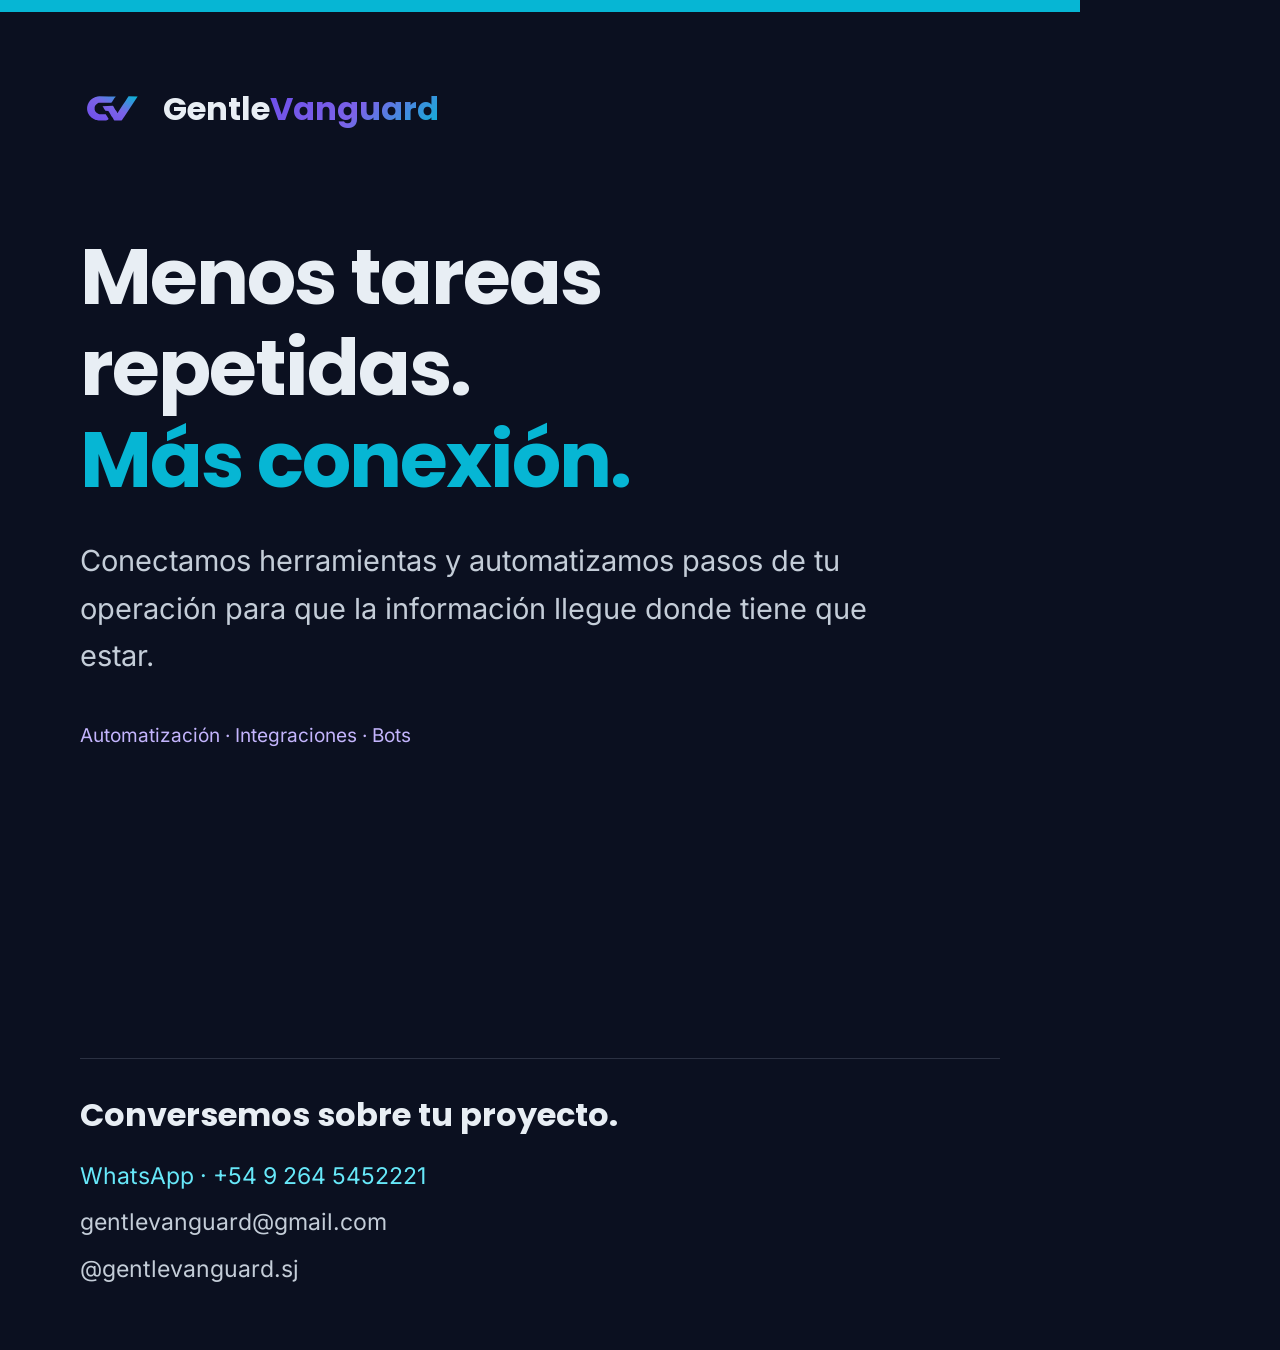
==== social/automatizacion-feed.html @ 8bb57fa7 "Publish GentleVanguard corporate website" ====
<!doctype html><html lang="es"><head><meta charset="utf-8"><meta name="viewport" content="width=1080"><title>GentleVanguard — automatizacion</title><link rel="stylesheet" href="../main.css"><link rel="stylesheet" href="../assets/gv-fonts.css"><style>
*{box-sizing:border-box}body{margin:0;width:1080px;height:1350px;background:var(--gv-bg);color:var(--gv-text);font-family:Inter,sans-serif}main{height:100%;padding:64px 80px;display:flex;flex-direction:column;border-top:12px solid var(--gv-cyan)}.brand{display:flex;align-items:center;gap:0;font:700 32px Poppins,sans-serif}.brand img{width:65px;height:65px;margin-right:18px}.brand span{background:var(--gv-gradient);background-clip:text;-webkit-background-clip:text;color:transparent}h1{font:700 78px/1.17 Poppins,sans-serif;letter-spacing:-2px;margin:90px 0 32px}em{font-style:normal;color:var(--gv-cyan)}p{font-size:29px;line-height:1.65;margin:0;max-width:820px;color:var(--gv-text-secondary)}.detail{font-size:19px;color:var(--gv-purple-soft);margin-top:40px}.contact{margin-top:auto;border-top:1px solid var(--gv-border);padding-top:32px}.cta{font:700 32px Poppins,sans-serif;color:var(--gv-text);margin-bottom:20px}.links{display:flex;flex-direction:column;gap:12px;font-size:23px;line-height:1.5}.links a{color:var(--gv-text-secondary);text-decoration:none}.links a:first-child{color:var(--gv-cyan-soft)}
</style></head><body><main><div class="brand"><img src="../assets/icon.svg" alt="">Gentle<span>Vanguard</span></div><h1>Menos tareas<br>repetidas.<br><em>Más conexión.</em></h1><p>Conectamos herramientas y automatizamos pasos de tu operación para que la información llegue donde tiene que estar.</p><p class="detail">Automatización · Integraciones · Bots</p><div class="contact"><p class="cta">Conversemos sobre tu proyecto.</p><div class="links"><a href="https://wa.me/5492645452221">WhatsApp · +54 9 264 5452221</a><a href="mailto:gentlevanguard@gmail.com">gentlevanguard@gmail.com</a><a href="https://www.instagram.com/gentlevanguard.sj/">@gentlevanguard.sj</a></div></div></main></body></html>
---- main.css ----
/*
 * Gentle-Vanguard Design System v2.1.0 — Tokens (CSS)
 * GENERATED from src/tokens/tokens.json by src/cli/build-tokens.ts — do not edit by hand.
 * Regenerate: npx tsx packages/gv-design-system/src/cli/build-tokens.ts
 *
 * v2 Premium canon (official since 2026-09-02):
 *   - Canon:    docs/brand/TOKENS-v2.json (v2.1.0)
 *   - Decision: docs/brand/BRAND-DECISION-2026-09-01.md
 *
 * Consolidated from 4 divergent legacy sets (see ADR-0026):
 *   - assets/gv-design-system.css (legacy canonical)
 *   - docs/brand/BRAND-GUIDELINES.md + config/brand.json
 *   - docs/brand/UI-STANDARD-ECOSYSTEM.md v1.0.0
 *   - apps/gv-analytics/src/styles.css (custom)
 *
 * Source of truth: src/tokens/tokens.json
 */

:root {
  color-scheme: dark;

  /* === PRIMARY === */
  --gv-purple: #8B5CF6;
  --gv-purple-deep: #7c3aed;
  --gv-purple-soft: #c4b5fd;
  --gv-cyan: #06B6D4;
  --gv-cyan-deep: #0891b2;
  --gv-cyan-soft: #67e8f9;
  --gv-gold: #fbbf24;

  /* === SURFACE === */
  --gv-bg: #0B1020;
  --gv-bg-elevated: #151921;
  --gv-bg-deep: #090c11;
  --gv-surface: #1a1f2a;
  --gv-surface-raised: #252b38;
  --gv-surface-overlay: rgba(26, 31, 42, 0.72);
  --gv-glass: rgba(26, 31, 42, 0.72);
  --gv-glass-border: rgba(167, 139, 250, 0.24);

  /* === TEXT === */
  --gv-text: #e8eef4;
  --gv-text-secondary: #c4cdd8;
  --gv-muted: #8b95a8;
  --gv-text-disabled: #5a6370;
  --gv-text-inverse: #090c11;

  /* === FEEDBACK === */
  --gv-amber: #f4bb4f;
  --gv-red: #ee6d75;
  --gv-green: #4ade80;
  --gv-info: #22d3ee;

  /* === BORDER === */
  --gv-border: rgba(139, 149, 168, 0.25);
  --gv-border-accent: rgba(167, 139, 250, 0.24);
  --gv-border-accent-strong: rgba(34, 211, 238, 0.5);

  /* === GLOW === */
  --gv-glow-purple: rgba(167, 139, 250, 0.16);
  --gv-glow-cyan: rgba(34, 211, 238, 0.13);

  /* === GRADIENT === */
  --gv-gradient: linear-gradient(135deg, #6E4DEB 0%, #7B63E8 52%, #06B6D4 100%);
  --gv-gradient-subtle: linear-gradient(135deg, rgba(167,139,250,0.18), rgba(34,211,238,0.18));
  --gv-gradient-text: linear-gradient(135deg, #6E4DEB 0%, #7B63E8 52%, #06B6D4 100%);

  /* === TYPOGRAPHY === */
  --gv-font-display: 'Poppins', 'Inter', system-ui, sans-serif;
  --gv-font-body: 'Inter', 'Inter Variable', system-ui, -apple-system, sans-serif;
  --gv-font-mono: 'JetBrains Mono NL', 'JetBrains Mono', 'Cascadia Code', Consolas, monospace;
  --gv-font-mono-accent: 'Space Mono', monospace;

  /* === SPACING === */
  --gv-space-1: 0.25rem;
  --gv-space-2: 0.5rem;
  --gv-space-3: 0.75rem;
  --gv-space-4: 1rem;
  --gv-space-5: 1.25rem;
  --gv-space-6: 1.5rem;
  --gv-space-8: 2rem;
  --gv-space-10: 2.5rem;
  --gv-space-12: 3rem;
  --gv-space-16: 4rem;
  --gv-space-20: 5rem;
  --gv-space-24: 6rem;

  /* === RADIUS === */
  --gv-radius-sm: 6px;
  --gv-radius-md: 10px;
  --gv-radius-lg: 14px;
  --gv-radius-xl: 20px;
  --gv-radius-2xl: 28px;
  --gv-radius-pill: 999px;

  /* === ELEVATION === */
  --gv-elev-sm: 0 1px 2px rgba(0, 0, 0, 0.4);
  --gv-elev-md: 0 4px 12px rgba(0, 0, 0, 0.5);
  --gv-elev-lg: 0 8px 24px rgba(0, 0, 0, 0.5);
  --gv-elev-xl: 0 20px 60px rgba(0, 0, 0, 0.6);
  --gv-elev-glow: 0 0 0 1px rgba(34, 211, 238, 0.15) inset, 0 8px 32px rgba(34, 211, 238, 0.35);

  /* === MOTION === */
  --gv-duration-instant: 100ms;
  --gv-duration-fast: 180ms;
  --gv-duration-base: 280ms;
  --gv-duration-slow: 400ms;
  --gv-duration-epic: 800ms;
  --gv-ease-out: cubic-bezier(0, 0, 0.2, 1);
  --gv-ease-in-out: cubic-bezier(0.4, 0, 0.2, 1);
  --gv-ease-smooth: cubic-bezier(0.16, 1, 0.3, 1);
  --gv-ease-out-expo: cubic-bezier(0.19, 1, 0.22, 1);
  /* Note: bounce/elastic easing is BANNED (per impeccable + DESIGN.md §7.2). Never define it. */

  /* === BREAKPOINTS (used in @media) === */
  --gv-breakpoint-sm: 640px;
  --gv-breakpoint-md: 768px;
  --gv-breakpoint-lg: 1024px;
  --gv-breakpoint-xl: 1280px;
  --gv-breakpoint-2xl: 1536px;

  /* === Z-INDEX === */
  --gv-z-base: 0;
  --gv-z-raised: 10;
  --gv-z-sticky: 50;
  --gv-z-overlay: 100;
  --gv-z-modal: 200;
  --gv-z-toast: 300;
  --gv-z-max: 9999;

  /* === LAYOUT === */
  --gv-header-height: 62px;
  --gv-content-max-width: 1180px;
}

/* === LIGHT THEME OVERRIDES (preserved from v1, opt-in) === */
:root[data-theme='light'] {
  color-scheme: light;
  --gv-bg: #f5f7fb;
  --gv-bg-elevated: #e5e7eb;
  --gv-bg-deep: #e5e7eb;
  --gv-surface: #ffffff;
  --gv-surface-raised: #f9fafb;
  --gv-surface-overlay: rgba(255, 255, 255, 0.7);
  --gv-glass: rgba(255, 255, 255, 0.7);
  --gv-glass-border: rgba(15, 23, 42, 0.1);
  --gv-text: #0f172a;
  --gv-text-secondary: #334155;
  --gv-muted: #475569;
  --gv-text-disabled: #94a3b8;
  --gv-text-inverse: #ffffff;
  --gv-border: rgba(15, 23, 42, 0.1);
  --gv-border-accent: rgba(167, 139, 250, 0.25);
  --gv-elev-md: 0 4px 12px rgba(15, 23, 42, 0.08);
  --gv-elev-lg: 0 8px 24px rgba(15, 23, 42, 0.12);
  --gv-elev-xl: 0 20px 60px rgba(15, 23, 42, 0.18);
}

/* === REDUCED MOTION === */
@media (prefers-reduced-motion: reduce) {
  :root {
    --gv-duration-base: 0ms;
    --gv-duration-fast: 0ms;
    --gv-duration-slow: 0ms;
  }
  *, *::before, *::after {
    animation-duration: 0.01ms !important;
    animation-iteration-count: 1 !important;
    transition-duration: 0.01ms !important;
  }
}
---- assets/gv-fonts.css ----
/* Gentle-Vanguard — Fuentes canónicas self-host (O-1, DD-20261002-01)
 * Poppins (display 700) · Inter (body) · JetBrains Mono (código)
 * Licencia SIL OFL 1.1 — redistribución permitida; paquete nativo, cero CDN.
 * IMPORT: @gentle-vanguard/design-system/fonts.css
 */
/* impeccable-disable overused-font: Poppins/Inter/JetBrains Mono son la tipografía canon decretada (BRAND-KIT §2.3, DD-20260928-01) */
/* Inter 400 — OFL 1.1 (latin subset) */
@font-face {
  font-family: 'Inter';
  font-style: normal;
  font-weight: 400;
  font-display: swap;
  src: url('./fonts/Inter-400.woff2') format('woff2');
}
/* Inter 500 — OFL 1.1 (latin subset) */
@font-face {
  font-family: 'Inter';
  font-style: normal;
  font-weight: 500;
  font-display: swap;
  src: url('./fonts/Inter-500.woff2') format('woff2');
}
/* Inter 600 — OFL 1.1 (latin subset) */
@font-face {
  font-family: 'Inter';
  font-style: normal;
  font-weight: 600;
  font-display: swap;
  src: url('./fonts/Inter-600.woff2') format('woff2');
}
/* Inter 700 — OFL 1.1 (latin subset) */
@font-face {
  font-family: 'Inter';
  font-style: normal;
  font-weight: 700;
  font-display: swap;
  src: url('./fonts/Inter-700.woff2') format('woff2');
}
/* JetBrains Mono 400 — OFL 1.1 (latin subset) */
@font-face {
  font-family: 'JetBrains Mono';
  font-style: normal;
  font-weight: 400;
  font-display: swap;
  src: url('./fonts/JetBrainsMono-400.woff2') format('woff2');
}
/* JetBrains Mono 500 — OFL 1.1 (latin subset) */
@font-face {
  font-family: 'JetBrains Mono';
  font-style: normal;
  font-weight: 500;
  font-display: swap;
  src: url('./fonts/JetBrainsMono-500.woff2') format('woff2');
}
/* JetBrains Mono 600 — OFL 1.1 (latin subset) */
@font-face {
  font-family: 'JetBrains Mono';
  font-style: normal;
  font-weight: 600;
  font-display: swap;
  src: url('./fonts/JetBrainsMono-600.woff2') format('woff2');
}
/* Poppins 300 — OFL 1.1 (latin subset) */
@font-face {
  font-family: 'Poppins';
  font-style: normal;
  font-weight: 300;
  font-display: swap;
  src: url('./fonts/Poppins-300.woff2') format('woff2');
}
/* Poppins 400 — OFL 1.1 (latin subset) */
@font-face {
  font-family: 'Poppins';
  font-style: normal;
  font-weight: 400;
  font-display: swap;
  src: url('./fonts/Poppins-400.woff2') format('woff2');
}
/* Poppins 500 — OFL 1.1 (latin subset) */
@font-face {
  font-family: 'Poppins';
  font-style: normal;
  font-weight: 500;
  font-display: swap;
  src: url('./fonts/Poppins-500.woff2') format('woff2');
}
/* Poppins 600 — OFL 1.1 (latin subset) */
@font-face {
  font-family: 'Poppins';
  font-style: normal;
  font-weight: 600;
  font-display: swap;
  src: url('./fonts/Poppins-600.woff2') format('woff2');
}
/* Poppins 700 — OFL 1.1 (latin subset) */
@font-face {
  font-family: 'Poppins';
  font-style: normal;
  font-weight: 700;
  font-display: swap;
  src: url('./fonts/Poppins-700.woff2') format('woff2');
}
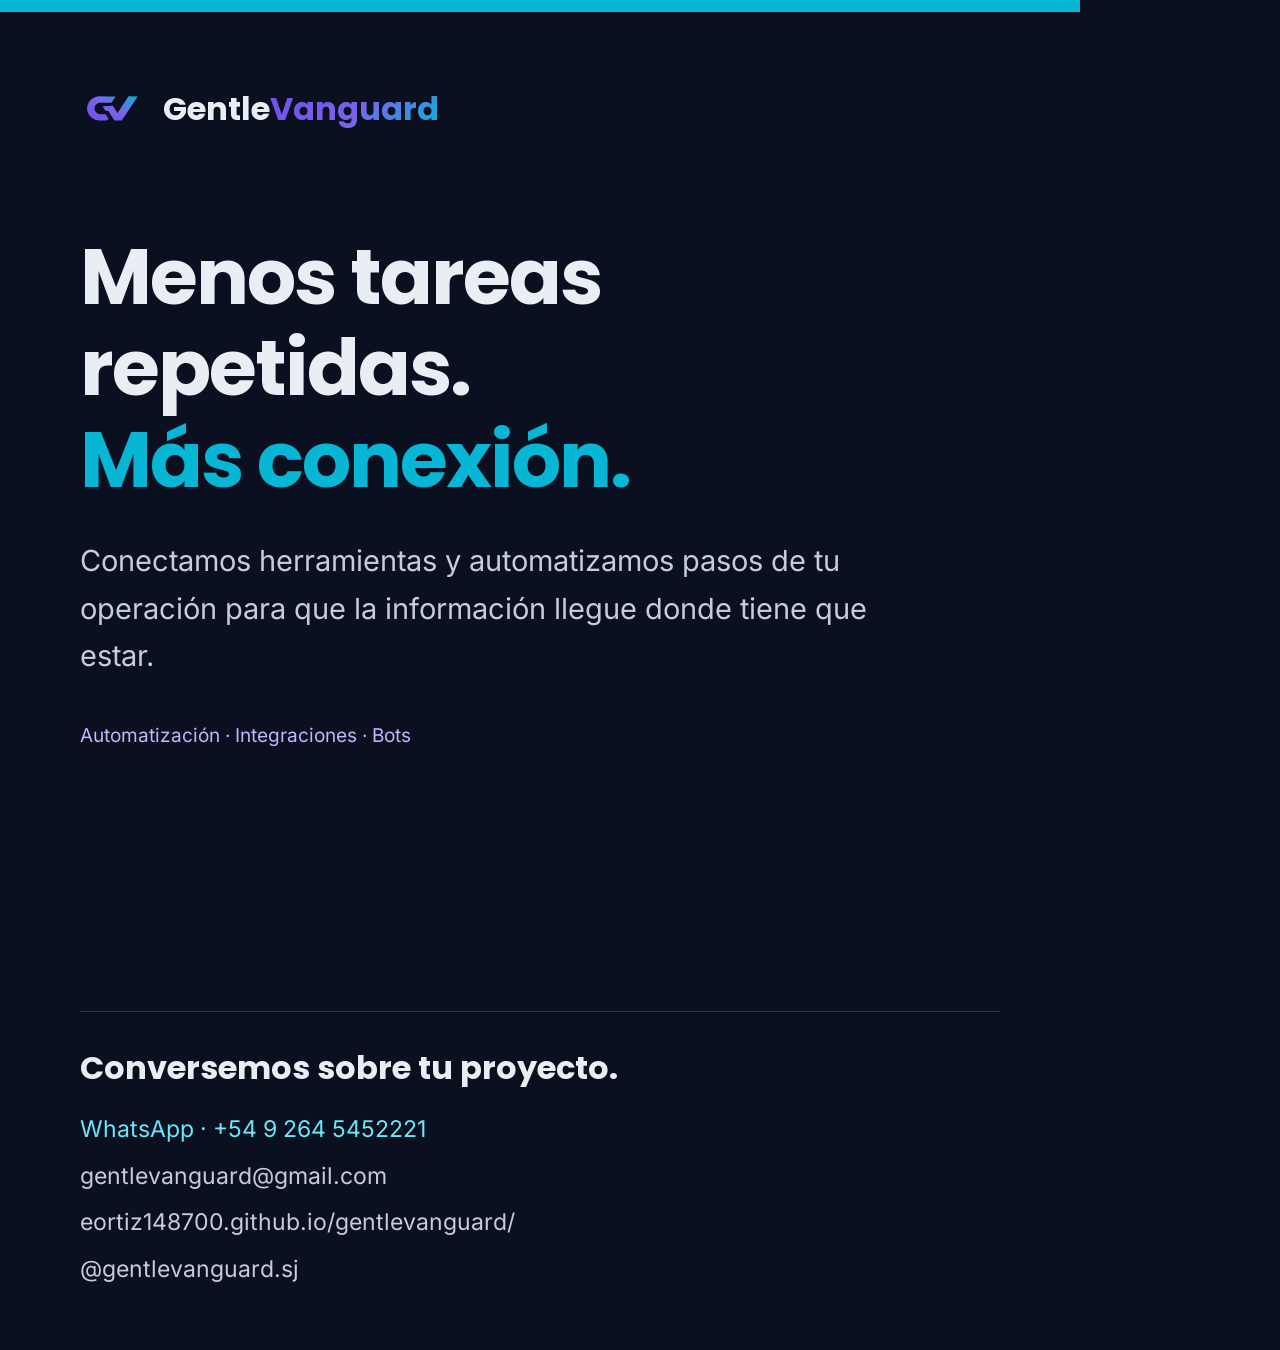
==== commit 36e64585: "Improve readability, accessibility and campaign contact flow" ====
--- a/social/automatizacion-feed.html
+++ b/social/automatizacion-feed.html
@@ -1,3 +1,3 @@
 <!doctype html><html lang="es"><head><meta charset="utf-8"><meta name="viewport" content="width=1080"><title>GentleVanguard — automatizacion</title><link rel="stylesheet" href="../main.css"><link rel="stylesheet" href="../assets/gv-fonts.css"><style>
 *{box-sizing:border-box}body{margin:0;width:1080px;height:1350px;background:var(--gv-bg);color:var(--gv-text);font-family:Inter,sans-serif}main{height:100%;padding:64px 80px;display:flex;flex-direction:column;border-top:12px solid var(--gv-cyan)}.brand{display:flex;align-items:center;gap:0;font:700 32px Poppins,sans-serif}.brand img{width:65px;height:65px;margin-right:18px}.brand span{background:var(--gv-gradient);background-clip:text;-webkit-background-clip:text;color:transparent}h1{font:700 78px/1.17 Poppins,sans-serif;letter-spacing:-2px;margin:90px 0 32px}em{font-style:normal;color:var(--gv-cyan)}p{font-size:29px;line-height:1.65;margin:0;max-width:820px;color:var(--gv-text-secondary)}.detail{font-size:19px;color:var(--gv-purple-soft);margin-top:40px}.contact{margin-top:auto;border-top:1px solid var(--gv-border);padding-top:32px}.cta{font:700 32px Poppins,sans-serif;color:var(--gv-text);margin-bottom:20px}.links{display:flex;flex-direction:column;gap:12px;font-size:23px;line-height:1.5}.links a{color:var(--gv-text-secondary);text-decoration:none}.links a:first-child{color:var(--gv-cyan-soft)}
-</style></head><body><main><div class="brand"><img src="../assets/icon.svg" alt="">Gentle<span>Vanguard</span></div><h1>Menos tareas<br>repetidas.<br><em>Más conexión.</em></h1><p>Conectamos herramientas y automatizamos pasos de tu operación para que la información llegue donde tiene que estar.</p><p class="detail">Automatización · Integraciones · Bots</p><div class="contact"><p class="cta">Conversemos sobre tu proyecto.</p><div class="links"><a href="https://wa.me/5492645452221">WhatsApp · +54 9 264 5452221</a><a href="mailto:gentlevanguard@gmail.com">gentlevanguard@gmail.com</a><a href="https://www.instagram.com/gentlevanguard.sj/">@gentlevanguard.sj</a></div></div></main></body></html>+</style></head><body><main><div class="brand"><img src="../assets/icon.svg" alt="">Gentle<span>Vanguard</span></div><h1>Menos tareas<br>repetidas.<br><em>Más conexión.</em></h1><p>Conectamos herramientas y automatizamos pasos de tu operación para que la información llegue donde tiene que estar.</p><p class="detail">Automatización · Integraciones · Bots</p><div class="contact"><p class="cta">Conversemos sobre tu proyecto.</p><div class="links"><a href="https://wa.me/5492645452221">WhatsApp · +54 9 264 5452221</a><a href="mailto:gentlevanguard@gmail.com">gentlevanguard@gmail.com</a><a href="https://eortiz148700.github.io/gentlevanguard/">eortiz148700.github.io/gentlevanguard/</a><a href="https://www.instagram.com/gentlevanguard.sj/">@gentlevanguard.sj</a></div></div></main></body></html>
